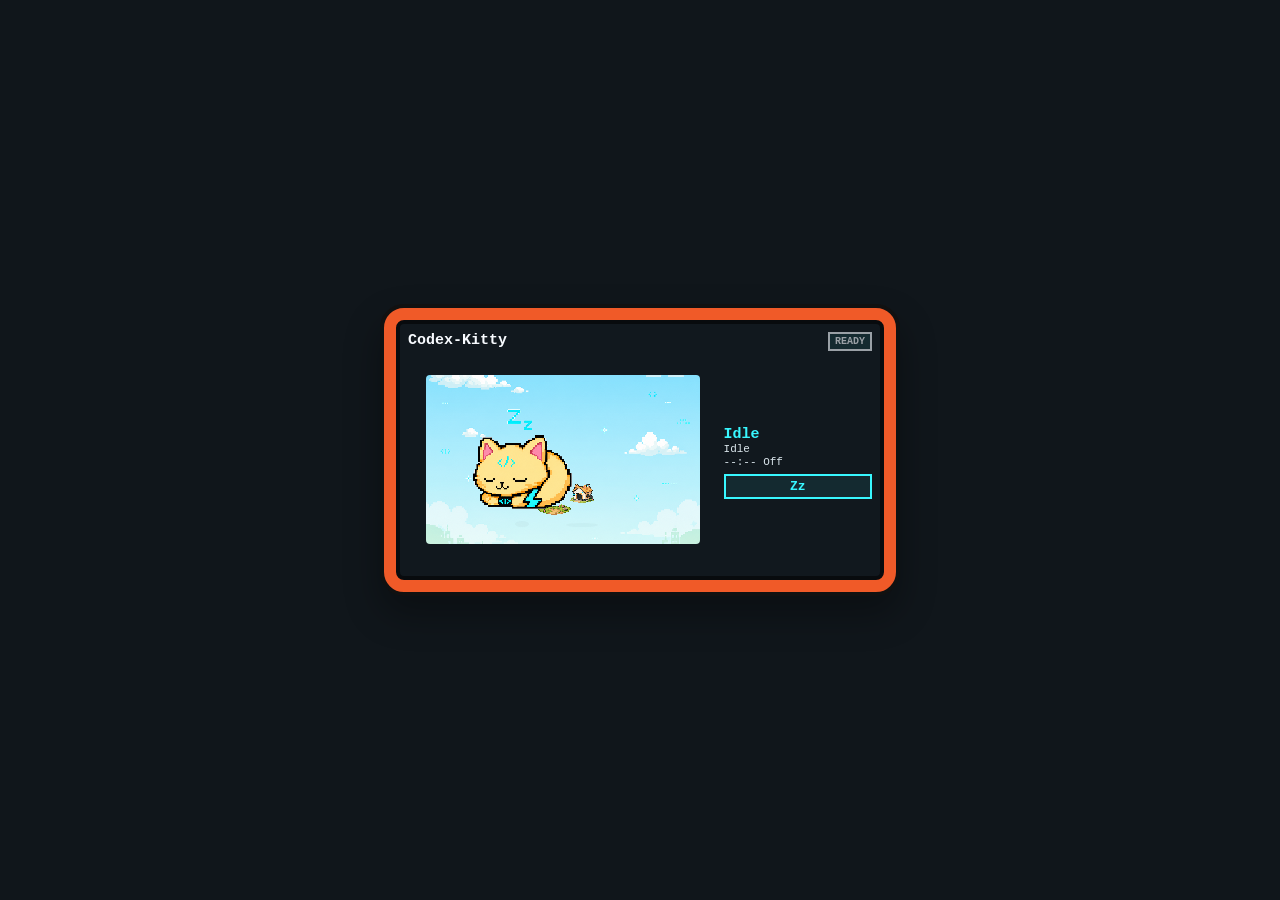
==== web/stickc.html @ b9f74525 "Add yellow pomodoro buddy assets" ====
<!doctype html>
<html lang="en">
  <head>
    <meta charset="utf-8">
    <meta name="viewport" content="width=device-width, initial-scale=1">
    <title>Codex-Kitty StickC preview</title>
    <link rel="stylesheet" href="./styles.css">
  </head>
  <body class="stickc-page stickc-landscape">
    <main class="stickc-shell">
      <section class="stickc-device" aria-label="M5StickC Plus landscape preview">
        <div class="stickc-screen">
          <header class="stickc-header">
            <h1 id="petName">Codex-Kitty</h1>
            <div class="tiny-badge" id="actionPill">ready</div>
          </header>
          <section class="stickc-stage">
            <div class="scene-stage" id="sceneStage">
              <img class="scene-layer scene-bg" id="sceneBackground" alt="">
              <img class="scene-layer scene-ground" id="sceneGround" alt="">
              <div class="scene-shadow scene-house-shadow"></div>
              <img class="scene-layer scene-house" id="sceneHouse" alt="">
              <div class="scene-shadow scene-pet-shadow"></div>
              <img class="scene-pet pet-sprite idle" id="petReference" alt="Codex-Kitty sprite">
            </div>
          </section>
          <footer class="stickc-status">
            <div>
              <p class="stickc-state" id="stateName">Idle</p>
              <p class="stickc-message" id="message">Idle</p>
              <p class="stickc-message" id="pomodoroLine">--:-- Off</p>
            </div>
            <div class="tiny-chip scene-ui" id="stateIcon">Zz</div>
          </footer>
        </div>
      </section>
    </main>
    <script src="./app.js"></script>
  </body>
</html>
---- web/styles.css ----
:root {
  --bg: #f4f7fb;
  --ink: #172026;
  --muted: #60707a;
  --device: #1b2228;
  --screen: #eef8fb;
  --accent: #38f7ff;
  font-family: "Courier New", Consolas, monospace;
}

* {
  box-sizing: border-box;
}

body {
  margin: 0;
  min-height: 100vh;
  color: var(--ink);
  background: var(--bg);
}

.shell {
  min-height: 100vh;
  display: grid;
  place-items: center;
  padding: 24px;
}

.device {
  width: min(100%, 760px);
  background: var(--device);
  color: #f8fbff;
  border: 4px solid #0d1115;
  border-radius: 8px;
  box-shadow: 0 18px 40px rgba(23, 32, 38, 0.22);
  padding: 18px;
}

.topbar,
.controls,
.readout {
  display: grid;
  gap: 12px;
}

.topbar {
  grid-template-columns: 1fr auto;
  align-items: start;
}

.eyebrow,
.label {
  margin: 0 0 4px;
  color: var(--accent);
  font-size: 12px;
  text-transform: uppercase;
}

h1,
.value,
.message {
  margin: 0;
}

h1 {
  font-size: 26px;
  line-height: 1.05;
}

.status-pill {
  border: 2px solid var(--accent);
  color: var(--accent);
  padding: 4px 8px;
  min-width: 78px;
  text-align: center;
  font-size: 12px;
}

.screen {
  position: relative;
  margin: 18px 0;
  aspect-ratio: 4 / 3;
  background: var(--screen);
  border: 4px solid #0d1115;
  border-radius: 4px;
  display: grid;
  place-items: center;
  overflow: hidden;
}

.scene-stage {
  --ground-width: 48%;
  --ground-left: 50%;
  --ground-bottom: 9%;
  --ground-height: 24%;
  --house-width: 20%;
  --house-left: 59%;
  --house-bottom: 21%;
  --pet-width: 12%;
  --pet-left: 38%;
  --pet-bottom: 20%;
  --pet-shadow-width: 6.25%;
  --pet-shadow-height: 3.5%;
  --house-shadow-width: 13%;
  --house-shadow-height: 2.8%;
  position: relative;
  width: 100%;
  height: 100%;
  display: grid;
  place-items: center;
  overflow: hidden;
  background: #071018;
}

.scene-stage[data-background="bg_night"] {
  background: #050914;
}

.scene-layer {
  position: absolute;
  inset: 0;
  width: 100%;
  height: 100%;
  object-fit: contain;
  image-rendering: pixelated;
  pointer-events: none;
}

.scene-bg {
  z-index: 1;
  position: absolute;
  inset: 0;
  width: 100%;
  height: 100%;
  object-fit: cover;
  object-position: center center;
}

.scene-stage[data-background="bg_night"] .scene-bg {
  object-position: 20% 18%;
}

.scene-ground {
  z-index: 2;
  inset: auto auto var(--ground-bottom) auto;
  left: var(--ground-left);
  width: var(--ground-width);
  transform: translateX(-50%);
  top: auto;
  height: var(--ground-height);
  object-position: center bottom;
}

.scene-stage::before {
  content: "";
  position: absolute;
  left: 0;
  right: 0;
  bottom: var(--ground-bottom);
  z-index: 2;
  height: var(--ground-height);
  background:
    linear-gradient(rgba(82, 164, 92, 0.88), rgba(55, 126, 74, 0.92));
  pointer-events: none;
}

.scene-stage[data-background="bg_night"]::before {
  background:
    linear-gradient(rgba(50, 91, 69, 0.86), rgba(32, 64, 55, 0.92));
}

.scene-stage.has-ground-image::before {
  display: none;
}

.scene-house {
  z-index: 3;
  width: var(--house-width);
  height: var(--house-width);
  left: var(--house-left);
  top: auto;
  bottom: var(--house-bottom);
  transform: translateX(-50%);
  object-position: center bottom;
  opacity: 0.92;
}

.scene-shadow {
  position: absolute;
  z-index: 3;
  bottom: calc(var(--ground-bottom) + 1%);
  background: rgba(31, 48, 42, 0.18);
  border-radius: 50%;
  image-rendering: pixelated;
  pointer-events: none;
}

.scene-house-shadow {
  left: calc(var(--house-left) - (var(--house-shadow-width) / 2));
  width: var(--house-shadow-width);
  height: var(--house-shadow-height);
  opacity: 0.15;
}

.scene-pet-shadow {
  left: calc(var(--pet-left) - (var(--pet-shadow-width) / 2));
  width: var(--pet-shadow-width);
  height: var(--pet-shadow-height);
  opacity: 0.18;
}

.pet-sprite {
  position: absolute;
  z-index: 4;
  display: block;
  width: var(--pet-width);
  height: var(--pet-width);
  left: var(--pet-left);
  top: auto;
  bottom: var(--pet-bottom);
  object-fit: contain;
  image-rendering: pixelated;
  background: transparent;
  transform: translateX(-50%);
  transform-origin: center bottom;
  will-change: transform, filter, opacity;
}

.pet-sprite.idle,
.pet-sprite.longbreak {
  animation: breathe 2.4s steps(4, end) infinite;
}

.pet-sprite.running {
  animation: typingBob 0.72s steps(2, end) infinite;
}

.pet-sprite.waiting {
  animation: alertPulse 0.9s steps(2, end) infinite;
}

.pet-sprite.done {
  animation: celebrateJump 1.05s steps(3, end) infinite;
}

.pet-sprite.error {
  animation: shake 0.36s steps(2, end) infinite;
}

.pet-sprite.research {
  animation: inspect 1.6s steps(4, end) infinite;
}

.pet-sprite.break {
  animation: stretchSlow 2.2s steps(4, end) infinite;
}

.state-chip {
  position: absolute;
  right: 12px;
  bottom: 12px;
  min-width: 48px;
  padding: 6px 10px;
  color: var(--accent);
  background: rgba(13, 17, 21, 0.86);
  border: 2px solid var(--accent);
  text-align: center;
  font-size: 18px;
  font-weight: 700;
}

.scene-ui {
  z-index: 10;
}

.readout {
  grid-template-columns: 1fr 1fr;
  background: #10161b;
  border: 2px solid #303b44;
  padding: 12px;
}

.pomodoro-readout {
  grid-column: 1 / -1;
  display: grid;
  grid-template-columns: 1fr auto;
  gap: 4px 12px;
  padding-top: 10px;
  border-top: 1px solid #303b44;
}

.pomodoro-readout .label,
.pomodoro-readout .value,
.pomodoro-readout .message {
  min-height: 0;
}

.message {
  grid-column: 1 / -1;
  color: #dce7ed;
  min-height: 42px;
  line-height: 1.35;
}

.controls {
  margin-top: 14px;
  grid-template-columns: 1fr 1fr;
}

label span {
  display: block;
  margin-bottom: 6px;
  color: var(--muted);
  font-size: 12px;
  text-transform: uppercase;
}

select {
  width: 100%;
  height: 38px;
  color: #f8fbff;
  background: #10161b;
  border: 2px solid #303b44;
  border-radius: 4px;
  font: inherit;
}

@media (max-width: 520px) {
  .shell {
    padding: 12px;
  }

  .device {
    padding: 12px;
  }

  h1 {
    font-size: 22px;
  }

  .topbar,
  .controls {
    grid-template-columns: 1fr;
  }
}

.stickc-page {
  --pet-logical-size: 104px;
  --pet-portrait-size: 108px;
  --pet-landscape-size: 102px;
  --stickc-stage-padding: 18px;
  --stickc-text-width: 30%;
  background: #10161b;
}

.stickc-shell {
  min-height: 100vh;
  display: grid;
  place-items: center;
  padding: 14px;
}

.stickc-device {
  width: min(100vw - 28px, 320px);
  aspect-ratio: 135 / 240;
  padding: 12px;
  background: #f05a28;
  border: 4px solid #111;
  border-radius: 24px;
  box-shadow: 0 18px 36px rgba(0, 0, 0, 0.32);
}

.stickc-screen {
  width: 100%;
  height: 100%;
  display: grid;
  grid-template-rows: auto 1fr auto;
  gap: 6px;
  padding: 8px;
  overflow: hidden;
  color: #f8fbff;
  background: #11181e;
  border: 4px solid #080b0e;
  border-radius: 8px;
}

.stickc-header,
.stickc-status {
  display: grid;
  grid-template-columns: 1fr auto;
  align-items: center;
  gap: 6px;
  min-width: 0;
}

.stickc-header h1 {
  overflow: hidden;
  text-overflow: ellipsis;
  white-space: nowrap;
  font-size: 15px;
}

.tiny-badge,
.tiny-chip {
  color: var(--accent);
  background: rgba(56, 247, 255, 0.08);
  border: 2px solid var(--accent);
  font-weight: 700;
  text-align: center;
}

.tiny-badge {
  padding: 2px 5px;
  font-size: 10px;
  text-transform: uppercase;
}

.tiny-chip {
  min-width: 34px;
  padding: 3px 5px;
  font-size: 13px;
}

.stickc-stage {
  min-height: 0;
  display: grid;
  place-items: center;
  overflow: visible;
  padding: var(--stickc-stage-padding);
}

.stickc-stage .scene-stage {
  overflow: hidden;
  border-radius: 4px;
}

.stickc-stage .pet-sprite {
  width: var(--pet-logical-size);
  height: var(--pet-logical-size);
  max-width: min(var(--pet-logical-size), 100%);
  max-height: min(var(--pet-logical-size), 100%);
  background: transparent;
}

.stickc-state,
.stickc-message {
  margin: 0;
  overflow: hidden;
  text-overflow: ellipsis;
  white-space: nowrap;
}

.stickc-state {
  color: var(--accent);
  font-size: 15px;
  font-weight: 700;
}

.stickc-message {
  color: #dce7ed;
  font-size: 11px;
  line-height: 1.15;
}

.stickc-landscape .stickc-device {
  --pet-logical-size: var(--pet-landscape-size);
  --stickc-stage-padding: 18px 18px 24px;
  --stickc-text-width: 32%;
  width: min(100vw - 28px, 520px);
  aspect-ratio: 240 / 135;
}

.stickc-landscape .stickc-screen {
  grid-template-columns: minmax(0, 1fr) var(--stickc-text-width);
  grid-template-rows: auto 1fr;
}

.stickc-landscape .stickc-header {
  grid-column: 1 / -1;
}

.stickc-landscape .stickc-stage {
  grid-row: 2;
}

.stickc-landscape .scene-stage {
  --ground-width: 44%;
  --ground-left: 47%;
  --ground-bottom: 9%;
  --house-width: 18%;
  --house-left: 57%;
  --house-bottom: 21%;
  --pet-width: 10%;
  --pet-left: 35%;
  --pet-bottom: 20%;
  --pet-shadow-width: 5.2%;
  --house-shadow-width: 11.7%;
}

.stickc-landscape .stickc-status {
  grid-row: 2;
  grid-template-columns: 1fr;
  align-content: center;
}

.stickc-portrait .stickc-device {
  --pet-logical-size: var(--pet-portrait-size);
  --stickc-stage-padding: 18px 14px 24px;
  width: min(100vw - 28px, 300px);
  aspect-ratio: 135 / 240;
}

.stickc-portrait .stickc-status {
  grid-template-columns: 1fr auto;
}

.stickc-portrait .stickc-message {
  grid-column: 1 / -1;
}

.stickc-portrait .scene-stage {
  --ground-width: 50%;
  --ground-left: 50%;
  --ground-bottom: 10%;
  --house-width: 20%;
  --house-left: 61%;
  --house-bottom: 22%;
  --pet-width: 11%;
  --pet-left: 38%;
  --pet-bottom: 21%;
  --pet-shadow-width: 5.72%;
  --house-shadow-width: 13%;
}

@keyframes breathe {
  0%,
  100% {
    transform: translateX(-50%) translateY(0) scale(1);
  }
  50% {
    transform: translateX(-50%) translateY(-2px) scale(1.012);
  }
}

@keyframes typingBob {
  0%,
  100% {
    transform: translateX(-50%) translateY(0) rotate(0deg);
  }
  50% {
    transform: translateX(-50%) translateY(-4px) rotate(-1deg);
  }
}

@keyframes alertPulse {
  0%,
  100% {
    transform: translateX(-50%) scale(1);
    filter: drop-shadow(0 0 0 rgba(56, 247, 255, 0));
  }
  50% {
    transform: translateX(-50%) scale(1.025);
    filter: drop-shadow(0 0 10px rgba(56, 247, 255, 0.65));
  }
}

@keyframes celebrateJump {
  0%,
  100% {
    transform: translateX(-50%) translateY(0) rotate(0deg);
  }
  35% {
    transform: translateX(-50%) translateY(-10px) rotate(-2deg);
  }
  65% {
    transform: translateX(-50%) translateY(-6px) rotate(2deg);
  }
}

@keyframes shake {
  0%,
  100% {
    transform: translateX(-50%);
  }
  25% {
    transform: translateX(calc(-50% - 4px));
  }
  75% {
    transform: translateX(calc(-50% + 4px));
  }
}

@keyframes inspect {
  0%,
  100% {
    transform: translateX(-50%) rotate(0deg);
  }
  40% {
    transform: translateX(calc(-50% - 4px)) rotate(-1deg);
  }
  70% {
    transform: translateX(calc(-50% + 3px)) rotate(1deg);
  }
}

@keyframes stretchSlow {
  0%,
  100% {
    transform: translateX(-50%) scaleX(1) scaleY(1);
  }
  50% {
    transform: translateX(-50%) scaleX(1.035) scaleY(0.985);
  }
}
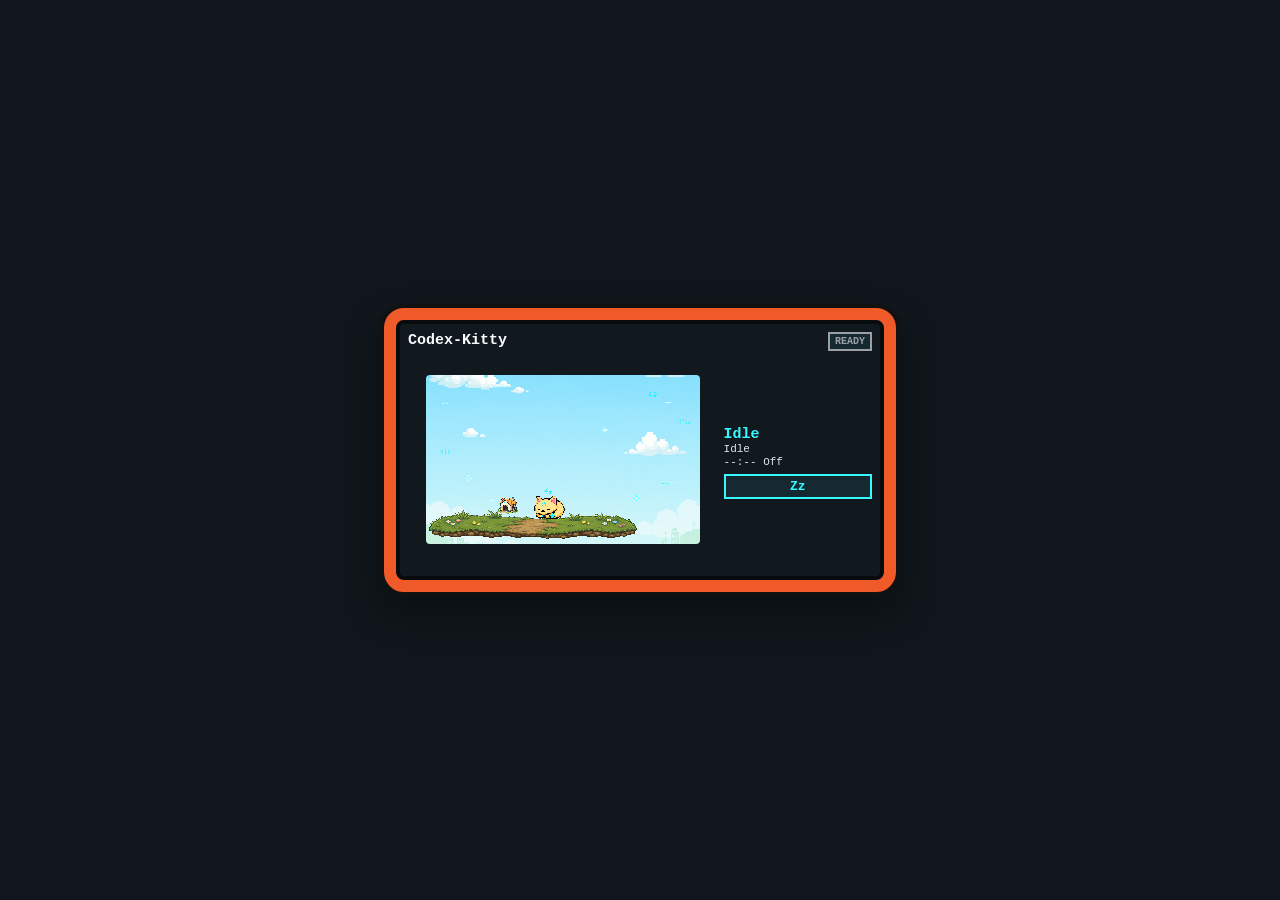
==== commit 242b957a: "Save StickC ground strip visual baseline" ====
--- a/web/stickc.html
+++ b/web/stickc.html
@@ -4,7 +4,7 @@
     <meta charset="utf-8">
     <meta name="viewport" content="width=device-width, initial-scale=1">
     <title>Codex-Kitty StickC preview</title>
-    <link rel="stylesheet" href="./styles.css">
+    <link rel="stylesheet" href="./styles.css?v=ground-strip">
   </head>
   <body class="stickc-page stickc-landscape">
     <main class="stickc-shell">
@@ -35,6 +35,6 @@
         </div>
       </section>
     </main>
-    <script src="./app.js"></script>
+    <script src="./app.js?v=ground-strip"></script>
   </body>
 </html>
--- a/web/styles.css
+++ b/web/styles.css
@@ -137,7 +137,7 @@
 }
 
 .scene-stage[data-background="bg_night"] .scene-bg {
-  object-position: 20% 18%;
+  object-position: 12% 12%;
 }
 
 .scene-ground {
@@ -148,6 +148,7 @@
   transform: translateX(-50%);
   top: auto;
   height: var(--ground-height);
+  object-fit: fill;
   object-position: center bottom;
 }
 
@@ -435,10 +436,6 @@
 }
 
 .stickc-stage .pet-sprite {
-  width: var(--pet-logical-size);
-  height: var(--pet-logical-size);
-  max-width: min(var(--pet-logical-size), 100%);
-  max-height: min(var(--pet-logical-size), 100%);
   background: transparent;
 }
 
@@ -484,17 +481,21 @@
 }
 
 .stickc-landscape .scene-stage {
-  --ground-width: 44%;
-  --ground-left: 47%;
-  --ground-bottom: 9%;
-  --house-width: 18%;
-  --house-left: 57%;
-  --house-bottom: 21%;
-  --pet-width: 10%;
-  --pet-left: 35%;
-  --pet-bottom: 20%;
-  --pet-shadow-width: 5.2%;
-  --house-shadow-width: 11.7%;
+  --ground-width: 76%;
+  --ground-left: 39%;
+  --ground-bottom: 3%;
+  --ground-height: 17%;
+
+  --house-width: 16%;
+  --house-left: 30%;
+  --house-bottom: 15%;
+
+  --pet-width: 19%;
+  --pet-left: 45%;
+  --pet-bottom: 15%;
+
+  --pet-shadow-width: 10%;
+  --house-shadow-width: 11%;
 }
 
 .stickc-landscape .stickc-status {
@@ -519,17 +520,18 @@
 }
 
 .stickc-portrait .scene-stage {
-  --ground-width: 50%;
-  --ground-left: 50%;
-  --ground-bottom: 10%;
-  --house-width: 20%;
-  --house-left: 61%;
-  --house-bottom: 22%;
-  --pet-width: 11%;
-  --pet-left: 38%;
-  --pet-bottom: 21%;
-  --pet-shadow-width: 5.72%;
-  --house-shadow-width: 13%;
+  --ground-width: 86%;
+  --ground-left: 45%;
+  --ground-bottom: 4%;
+  --ground-height: 16%;
+
+  --house-width: 21%;
+  --house-left: 31%;
+  --house-bottom: 15%;
+
+  --pet-width: 24%;
+  --pet-left: 52%;
+  --pet-bottom: 15%;
 }
 
 @keyframes breathe {
